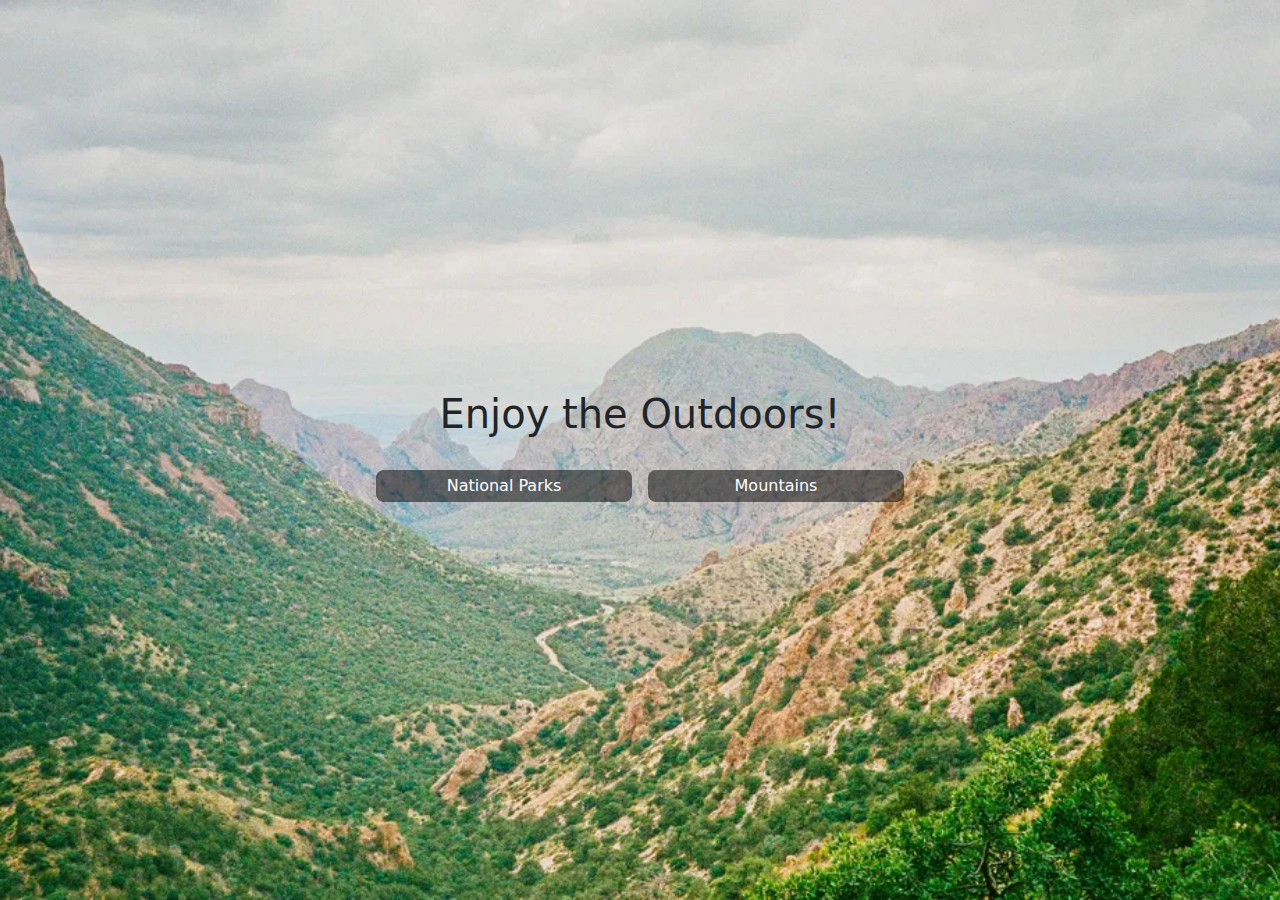
==== pages/index.html @ e6b072d7 "homepage and search by state completed" ====
<!DOCTYPE html>
<html lang="en">
<head>
    <meta charset="UTF-8">
    <meta name="viewport" content="width=device-width, initial-scale=1.0">
    <meta http-equiv="X-UA-Compatible" content="ie=edge">
    <title>Enjoy the Outdoors</title>
    <link href="https://cdn.jsdelivr.net/npm/bootstrap@5.3.3/dist/css/bootstrap.min.css" rel="stylesheet" integrity="sha384-QWTKZyjpPEjISv5WaRU9OFeRpok6YctnYmDr5pNlyT2bRjXh0JMhjY6hW+ALEwIH" crossorigin="anonymous">
    <link href="../styles/homepage.css" rel="stylesheet">
    <link href="../styles/styles.css" rel="stylesheet">
</head>
<body>
   <div class="d-flex flex-column justify-content-center align-items-center gap-3">
    <h1>Enjoy the Outdoors!</h1>
    <div class="d-flex justify-content-between align-items-center">
        <a class="custom-link px-8 py-1 m-2 rounded-3" href="search.html">National Parks</a>
        <a class="custom-link px-8 py-1 m-2 rounded-3" href="montains.html">Mountains</a>
    </div>
   </div>
    <script src="https://cdn.jsdelivr.net/npm/bootstrap@5.3.3/dist/js/bootstrap.bundle.min.js" integrity="sha384-YvpcrYf0tY3lHB60NNkmXc5s9fDVZLESaAA55NDzOxhy9GkcIdslK1eN7N6jIeHz" crossorigin="anonymous"></script>
</body>
</html>
---- styles/homepage.css ----
/* Reset margin and padding for all elements */

body {
    /* Set the background image */
    background-image: url('../images/Big-Bend-Texas2.webp'); /* Update 'background.jpg' to your image path */
    background-position: center; /* Center the background image */
    background-repeat: no-repeat; /* Do not repeat the image */
    background-size: cover; /* Scale the background to cover the entire container */
    display: flex;
    align-items: center; /* Align content vertically center */
    justify-content: center; /* Align content horizontally center */
}

.custom-link {
    background-color: rgba(0, 0, 0, 0.5); /* Semi-transparent black */
    color: white; /* White text */
    padding: 10px 20px; /* Some padding */
    text-decoration: none; /* No underline */
    transition: background-color 0.3s, color 0.3s; /* Smooth transition for background and text color */
    min-width: 20vw;
    text-align: center;
}
.custom-link:hover, .custom-link:focus {
    background-color: rgb(225, 225, 225, 0.8); /* White background on hover/focus */
    color: black; /* Black text on hover/focus */
}
.custom-link:focus{
    outline: 2px solid rgb(215, 235, 186);
}
table {
    background-color: rgb(225,225,225,0.7);
}
td {
    border-bottom:1px solid black;
    padding:5px;
}
---- styles/styles.css ----
* {
    margin: 0;
    padding: 0;
    box-sizing: border-box;
}

body, html {
    height: 100%; /* Full height */
    width: 100%; /* Full width */
}
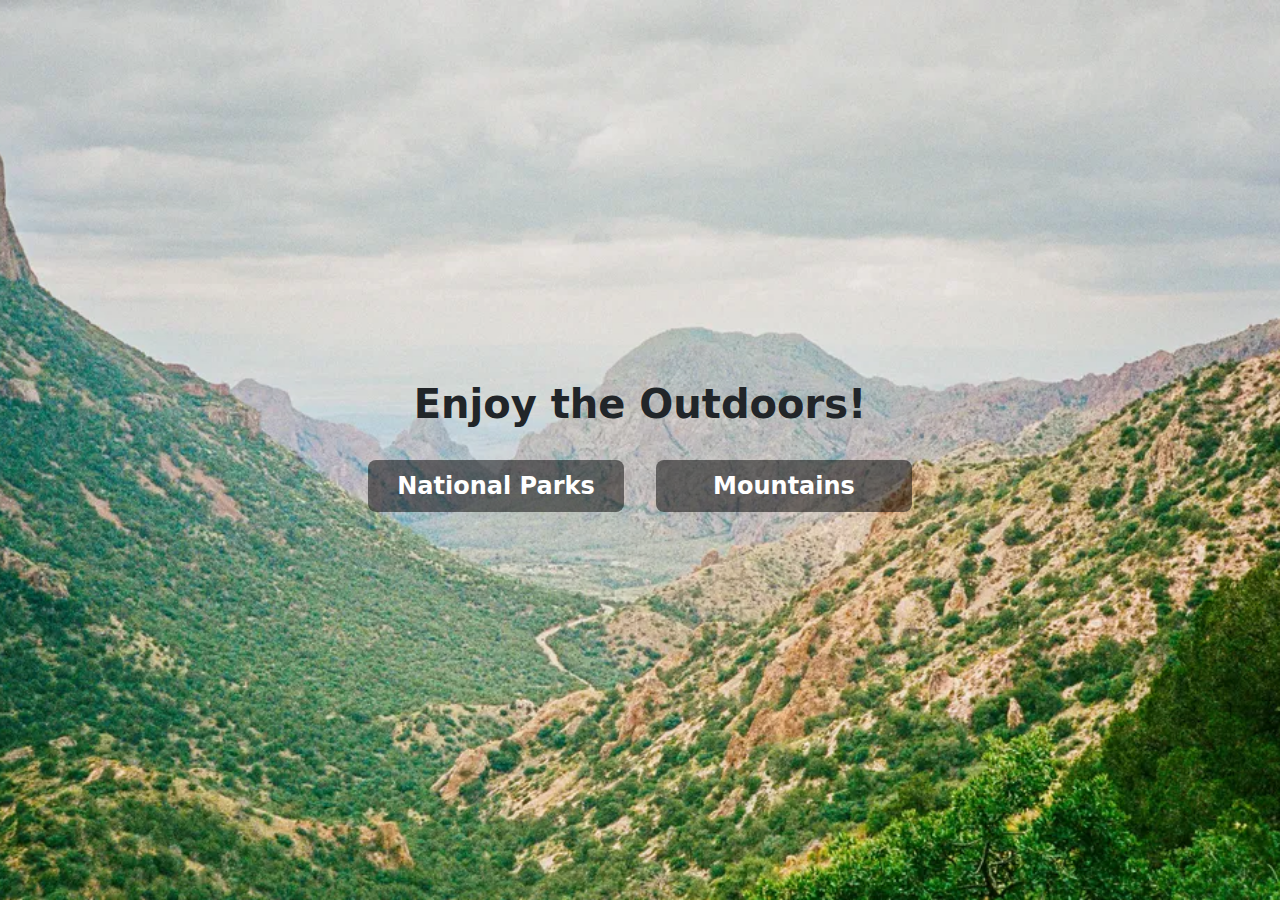
==== commit 4de20097: "completed all stretch goals" ====
--- a/pages/index.html
+++ b/pages/index.html
@@ -9,12 +9,12 @@
     <link href="../styles/homepage.css" rel="stylesheet">
     <link href="../styles/styles.css" rel="stylesheet">
 </head>
-<body>
+<body class="justify-content-center align-items-center">
    <div class="d-flex flex-column justify-content-center align-items-center gap-3">
-    <h1>Enjoy the Outdoors!</h1>
-    <div class="d-flex justify-content-between align-items-center">
-        <a class="custom-link px-8 py-1 m-2 rounded-3" href="search.html">National Parks</a>
-        <a class="custom-link px-8 py-1 m-2 rounded-3" href="montains.html">Mountains</a>
+    <h1 class="fw-bold">Enjoy the Outdoors!</h1>
+    <div class="d-flex justify-content-between align-items-center fw-semibold fs-4 gap-3">
+        <a class="custom-link px-8 py-2 m-2 rounded-3" href="search.html">National Parks</a>
+        <a class="custom-link px-8 py-2 m-2 rounded-3" href="mountains.html">Mountains</a>
     </div>
    </div>
     <script src="https://cdn.jsdelivr.net/npm/bootstrap@5.3.3/dist/js/bootstrap.bundle.min.js" integrity="sha384-YvpcrYf0tY3lHB60NNkmXc5s9fDVZLESaAA55NDzOxhy9GkcIdslK1eN7N6jIeHz" crossorigin="anonymous"></script>
--- a/styles/homepage.css
+++ b/styles/homepage.css
@@ -1,15 +1,4 @@
 /* Reset margin and padding for all elements */
-
-body {
-    /* Set the background image */
-    background-image: url('../images/Big-Bend-Texas2.webp'); /* Update 'background.jpg' to your image path */
-    background-position: center; /* Center the background image */
-    background-repeat: no-repeat; /* Do not repeat the image */
-    background-size: cover; /* Scale the background to cover the entire container */
-    display: flex;
-    align-items: center; /* Align content vertically center */
-    justify-content: center; /* Align content horizontally center */
-}
 
 .custom-link {
     background-color: rgba(0, 0, 0, 0.5); /* Semi-transparent black */
@@ -27,10 +16,23 @@
 .custom-link:focus{
     outline: 2px solid rgb(215, 235, 186);
 }
+
+/* ======= SEARCH PAGE ======== */
 table {
     background-color: rgb(225,225,225,0.7);
 }
 td {
     border-bottom:1px solid black;
     padding:5px;
+}
+
+.search-container{
+    width: 80%; /* Adjust width as needed */
+    max-height: 90vh; /* Maximum height */
+    overflow: hidden; /* Enables scrolling */
+    padding: 20px; /* Spacing around the content */
+}
+
+#search-form{
+    max-width:max-content;
 }--- a/styles/styles.css
+++ b/styles/styles.css
@@ -7,4 +7,17 @@
 body, html {
     height: 100%; /* Full height */
     width: 100%; /* Full width */
+}
+
+body {
+    /* Set the background image */
+    background-image: url('../images/Big-Bend-Texas2.webp'); /* Update 'background.jpg' to your image path */
+    background-position: center; /* Center the background image */
+    background-repeat:repeat-y; /* Do not repeat the image */
+    background-size: cover; /* Scale the background to cover the entire container */
+    display: flex;
+    flex-direction: column; /* Align content vertically */
+    background-color: linear-gradient(to bottom, rgba(0, 0, 0, 0.5), rgba(0, 0, 0, 0.5));
+
+    min-height: 100vh;
 }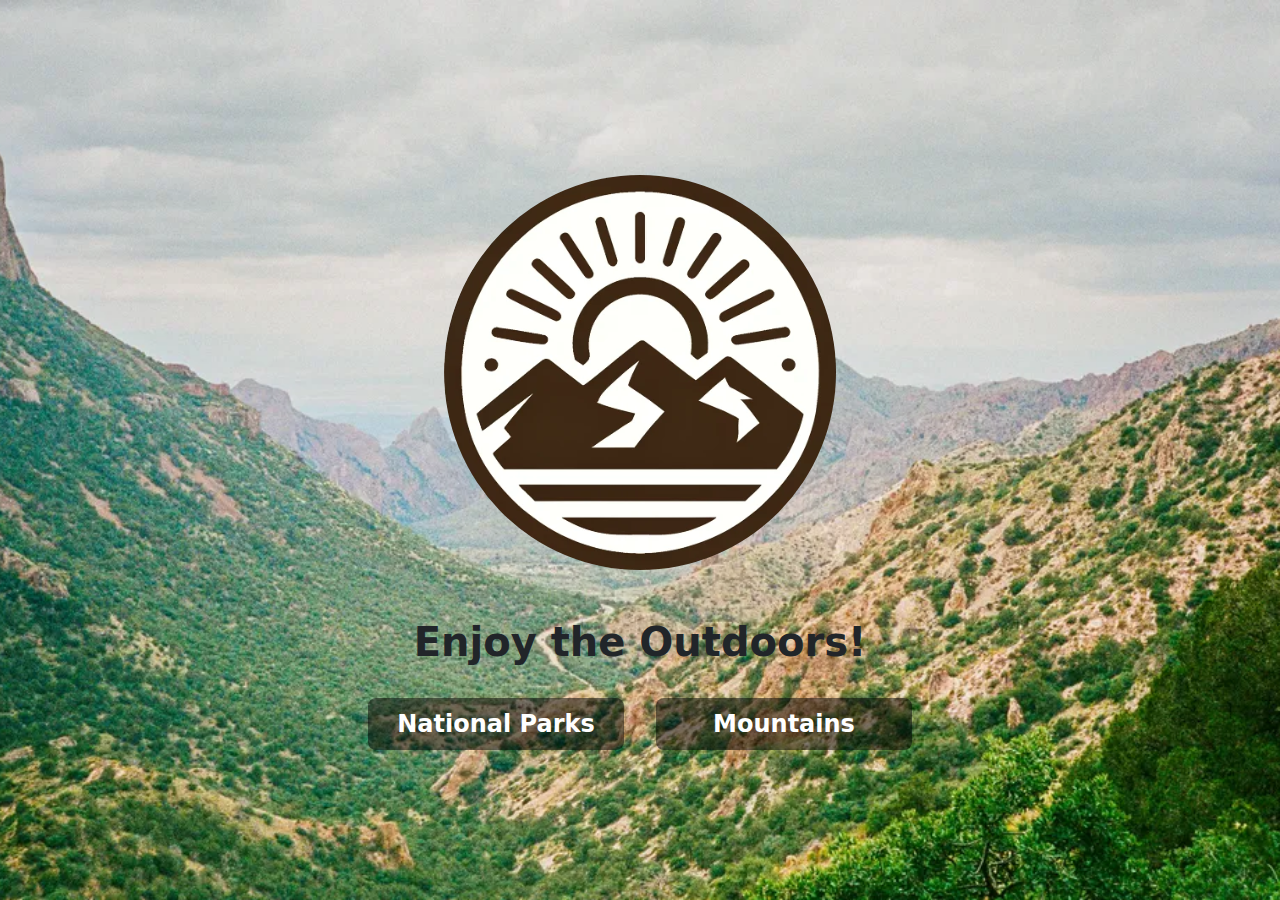
==== commit d6541a59: "minor change in style" ====
--- a/pages/index.html
+++ b/pages/index.html
@@ -11,7 +11,8 @@
 </head>
 <body class="justify-content-center align-items-center">
    <div class="d-flex flex-column justify-content-center align-items-center gap-3">
-    <h1 class="fw-bold">Enjoy the Outdoors!</h1>
+        <img src="../images/logo.svg" alt="logo" height="50%" class="p-3 m-3">
+        <h1 class="fw-bold">Enjoy the Outdoors!</h1>
     <div class="d-flex justify-content-between align-items-center fw-semibold fs-4 gap-3">
         <a class="custom-link px-8 py-2 m-2 rounded-3" href="search.html">National Parks</a>
         <a class="custom-link px-8 py-2 m-2 rounded-3" href="mountains.html">Mountains</a>
--- a/styles/homepage.css
+++ b/styles/homepage.css
@@ -35,4 +35,4 @@
 
 #search-form{
     max-width:max-content;
-}+}
--- a/styles/styles.css
+++ b/styles/styles.css
@@ -20,4 +20,13 @@
     background-color: linear-gradient(to bottom, rgba(0, 0, 0, 0.5), rgba(0, 0, 0, 0.5));
 
     min-height: 100vh;
+}
+
+/* navbar items styles */
+.active {
+    font-weight: bold;
+}
+.nav-item:hover{
+    font-weight: semi-bold;
+    text-decoration: underline;
 }